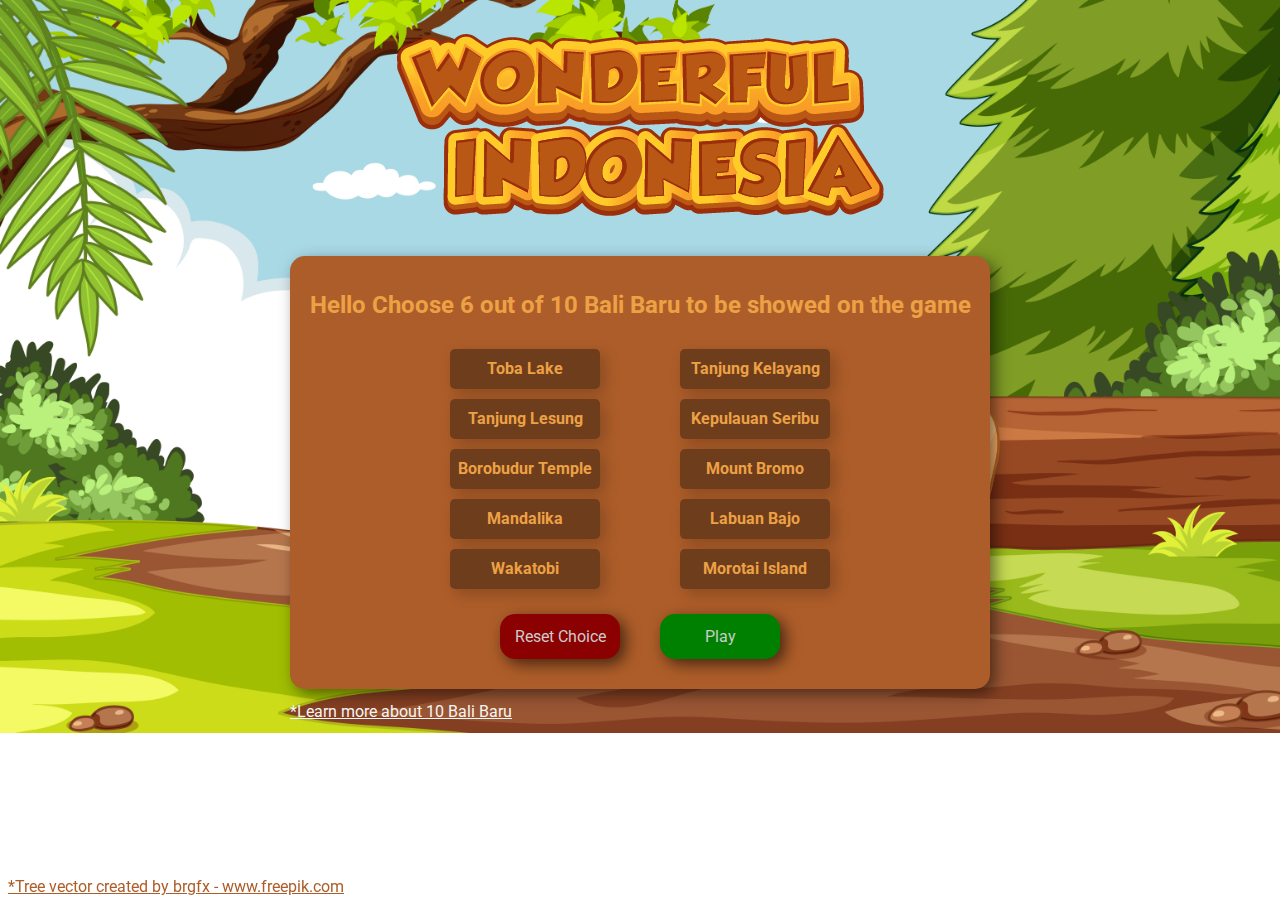
==== option.html @ 9e6f4c0f "fixing bug and update the user interface" ====
<!DOCTYPE html>
<html lang="en">

<head>
  <meta charset="UTF-8">
  <meta name="viewport" content="width=device-width, initial-scale=1.0">
  <link rel="stylesheet" href="style.css">
  <link href="https://fonts.googleapis.com/css2?family=Roboto&display=swap" rel="stylesheet">
  <title>Wonderful Indonesia</title>
</head>

<body>
  <embed name="Music" src="./audio/kampuang.mp3" loop="true" hidden="true" autostart="true">
  <img src="./images/wonderful_indonesia.png" alt="title" id="title">
  <div class="wrapper">
    <div class="instruction">
      <div class="box">
        <div class="center">
          <h2>Hello <span id="myName"></span> Choose 6 out of 10 Bali Baru to be showed on the game</h2>
        </div>
        <div class="opt-list">
          <div class="opt-box" id="opt-1">
            <h3>Toba Lake</h3>
          </div>
          <div class="opt-box" id="opt-7">
            <h3>Tanjung Kelayang</h3>
          </div>
        </div>
        <div class="opt-list">
          <div class="opt-box" id="opt-8">
            <h3>Tanjung Lesung</h3>
          </div>
          <div class="opt-box" id="opt-9">
            <h3>Kepulauan Seribu</h3>
          </div>
        </div>
        <div class="opt-list">
          <div class="opt-box" id="opt-0">
            <h3>Borobudur Temple</h3>
          </div>
          <div class="opt-box" id="opt-2">
            <h3>Mount Bromo</h3>
          </div>
        </div>
        <div class="opt-list">
          <div class="opt-box" id="opt-6">
            <h3>Mandalika</h3>
          </div>
          <div class="opt-box" id="opt-3">
            <h3>Labuan Bajo</h3>
          </div>
        </div>
        <div class="opt-list" id="opt-5">
          <div class="opt-box">
            <h3>Wakatobi</h3>
          </div>
          <div class="opt-box" id="opt-4">
            <h3>Morotai Island</h3>
          </div>
        </div>
        <div class="center">
          <div class="reset" id="reset">Reset Choice</div>
          <div class="play" id="play-play">Play</div>
        </div>
      </div>
    </div>
    <div class="credit">
      <a href='https://www.cnnindonesia.com/gaya-hidup/20181014151703-269-338377/indonesia-pamer-10-bali-baru-di-pertemuan-imf-bank-dunia'
        style="color: whitesmoke;">*Learn more about 10 Bali Baru</a>
    </div>
  </div>

  <script src="./apps.js"></script>
  <script>
    var myNameIs = document.getElementById("myName");
    var getUsername = localStorage.getItem("usernameInput");
    myNameIs.innerText = getUsername.toUpperCase();

    var activeList = []
    var options = document.getElementsByClassName("opt-box")
    for (var i = 0; i < options.length; i++) {
      options[i].addEventListener("click", function (e) {
        this.classList.add("active");
        var optId = this.getAttribute("id");
        activeList.push(optId);
        localStorage.setItem("activeList", JSON.stringify(activeList));
      })
    }

    var resetOpt = document.getElementById("reset");
    resetOpt.addEventListener("click", function (e) {
      for (var j = 0; j < options.length; j++) {
        options[j].classList.remove("active");
        activeList = [];
        localStorage.setItem("activeList", JSON.stringify(activeList));
        var hasil = JSON.parse(localStorage.getItem("activeList"));
      }
    })

    var playButton = document.getElementById("play-play");
    playButton.addEventListener("click", function (e) {
      if (activeList.length !== 6) {
        alert("Please pick 6 destinations")
      } else {
        document.location.href = "./memory-games/memory-games.html"
      }
    })
  </script>
</body>

<footer>
  <div class="credit">
    <a href='https://www.freepik.com/vectors/tree'>*Tree vector created by brgfx - www.freepik.com</a>
  </div>
</footer>

</html>
---- style.css ----
body {
  font-family: 'Roboto', sans-serif;
  font-size: 16px;
  line-height: 1.6;
  overflow-x: hidden;
  scroll-behavior: smooth;
  background: url("./images/background.jpg");
  background-repeat: no-repeat;
  background-size: cover;
  text-decoration: none;
  list-style-type: none;
}

.wrapper {
  width: 100%;
  max-width: 700px;
  margin: 0 auto;
}

#title {
  display: flex;
  margin: 0 auto;
}

.instruction {
  margin-top: 40px;
  display: flex;
  justify-content: center;
  align-content: center;
}

.box {
  background-color: rgb(173, 93, 41);
  width: 800px;
  border-radius: 15px;
  margin-bottom: 10px;
  padding: 10px;
  box-shadow: 5px 5px 15px rgba(0,0,0,0.5);
}

.box h1 {
  text-align: center;
  color: rgb(237, 161, 69);
  font-weight: bold;
}

#description {
  color: rgb(237, 161, 69);
  text-align: center;
}

.options {
  display: flex;
  justify-content: center;
  align-content: center;
}

.play {
  background-color:green;
  color: #cccccc;
  margin: 20px;
  width: 100px;
  display: inline-block;
  text-align: center;
  border-radius: 15px;
  padding: 10px;
  box-shadow: 5px 5px 15px rgba(0,0,0,0.6);
}

.play:hover {
  transform: scale(1.05);
  cursor: pointer;
}

.get-instruction {
  background-color:darkblue;
  color: #cccccc;
  margin: 20px;
  width: 100px;
  display: inline-block;
  text-align: center;
  border-radius: 15px;
  padding: 10px;
  box-shadow: 5px 5px 15px rgba(0,0,0,0.6);
}

.get-instruction:hover {
  transform: scale(1.05);
  cursor: pointer;
}

footer {
  position: fixed;
  bottom: 0;
}
.credit a {
  color: rgb(173, 93, 41);
}

/* The Modal (background) */
.modal {
  display: none; /* Hidden by default */
  position: fixed; /* Stay in place */
  z-index: 1; /* Sit on top */
  left: 0;
  top: 0;
  width: 100%; /* Full width */
  height: 100%; /* Full height */
  overflow: auto; /* Enable scroll if needed */
  background-color: rgb(0,0,0); /* Fallback color */
  background-color: rgba(0,0,0,0.4); /* Black w/ opacity */
}

/* Modal Content/Box */
.modal-content {
  background-color: rgb(173, 93, 41);
  margin: 15% auto; /* 15% from the top and centered */
  padding: 20px;
  border: 1px solid #888;
  width: 50%; /* Could be more or less, depending on screen size */
  border-radius: 15px;
}

/* The Close Button */
.close {
  color: #aaa;
  float: right;
  font-size: 28px;
  font-weight: bold;
}

.close:hover,
.close:focus {
  color: black;
  text-decoration: none;
  cursor: pointer;
}

.modal-content h1 {
  text-align: center;
  color: rgb(237, 161, 69);
  font-weight: bold;
}

.modal-content p {
  color: rgb(237, 161, 69);
  text-align: center;
}

.modal-content form input[type=text] {
  border: 2px solid rgb(110, 61, 28);
  border-radius: 5px;
  box-shadow: 5px 5px 15px rgba(0,0,0,0.6)
}

::placeholder {
  color: rgb(110, 61, 28);
  text-align: center;
}

input {
  text-align: center;
}

input:focus {
  color: rgb(110, 61, 28);
}

div.form {
  display: block;
  text-align: center;
}

.play-modal {
  padding-top: 10px;
  display: block;
  text-align: center;
}

.opt-list {
  display: flex;
  justify-content: center;
  align-content: center;
}

.opt-box {
  background-color: rgb(110, 61, 28);
  width: 150px;
  height: 40px;
  border-radius: 5px;
  margin: 5px 40px;
  box-shadow: 5px 5px 15px rgba(0,0,0,0.2);
  text-align: center;
  justify-content: center;
  align-content: center;
}

.box .center h2 {
  color: rgb(237, 161, 69);
}

.opt-box h3 {
  font-size: 16px;
  line-height: 8px;
  color: rgb(237, 161, 69);
}

.opt-box:hover {
  opacity: 50%;
  cursor: pointer;
}

.center {
  display: flex;
  justify-content: center;
  align-content: center;
}

.center h2 {
  text-align: center;
}

.reset {
  background-color:#8B0000;
  color: #cccccc;
  margin: 20px;
  width: 100px;
  display: inline-block;
  text-align: center;
  border-radius: 15px;
  padding: 10px;
  box-shadow: 5px 5px 15px rgba(0,0,0,0.6);
}

.reset:hover {
  transform: scale(1.05);
  cursor: pointer;
}

.active {
  background-color: rgb(110, 61, 28);
  width: 150px;
  height: 40px;
  border-radius: 5px;
  margin: 5px 40px;
  box-shadow: 5px 5px 15px rgba(0,0,0,0.2);
  text-align: center;
  justify-content: center;
  align-content: center;
  opacity: 50%;
}
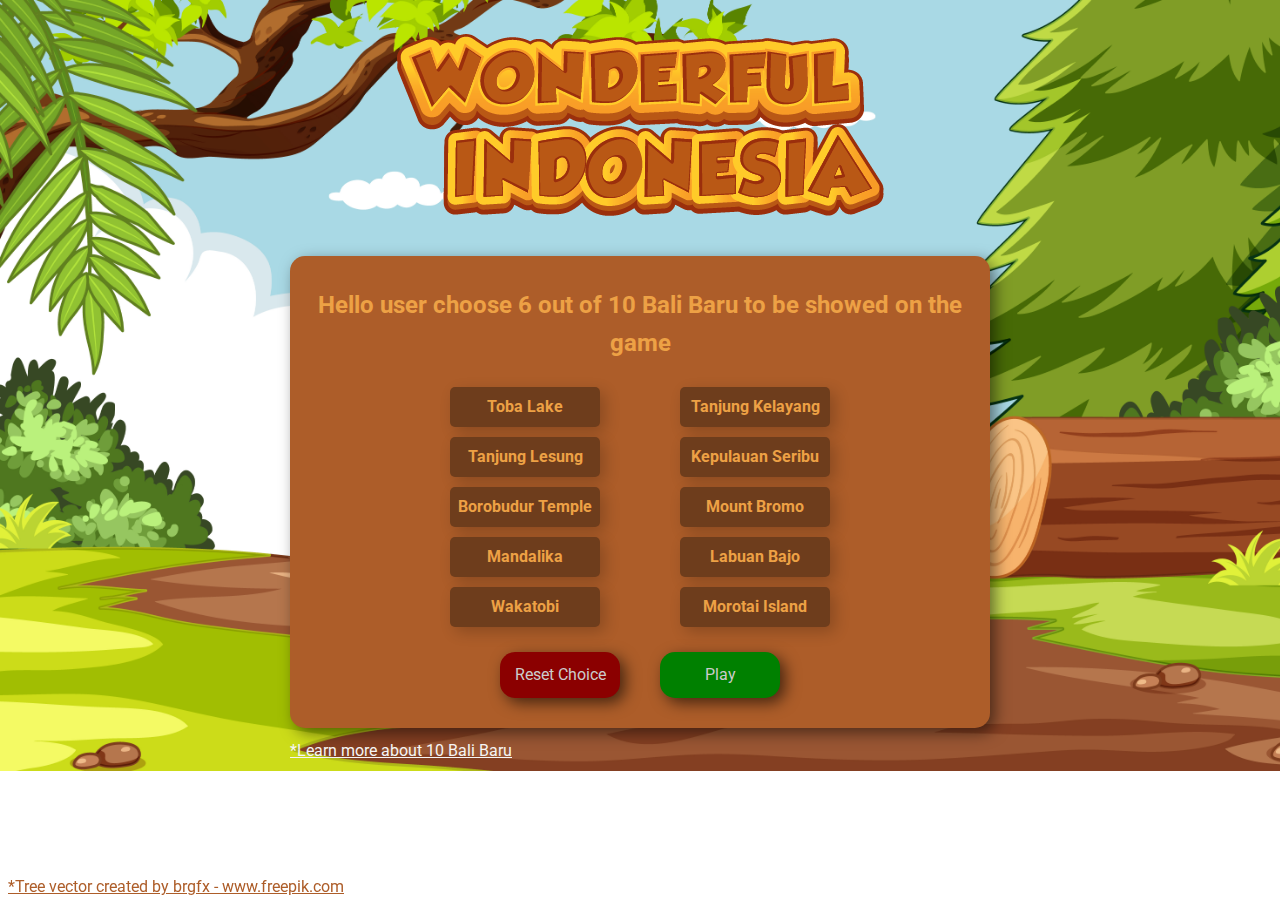
==== commit 0bec97c2: "add next level feature" ====
--- a/option.html
+++ b/option.html
@@ -16,7 +16,7 @@
     <div class="instruction">
       <div class="box">
         <div class="center">
-          <h2>Hello <span id="myName"></span> Choose 6 out of 10 Bali Baru to be showed on the game</h2>
+          <h2>Hello <span id="myName">user</span> choose 6 out of 10 Bali Baru to be showed on the game</h2>
         </div>
         <div class="opt-list">
           <div class="opt-box" id="opt-1">
@@ -74,7 +74,9 @@
   <script>
     var myNameIs = document.getElementById("myName");
     var getUsername = localStorage.getItem("usernameInput");
-    myNameIs.innerText = getUsername.toUpperCase();
+    if (getUsername) {
+      myNameIs.innerText = `'${getUsername}'`;
+    }
 
     var activeList = []
     var options = document.getElementsByClassName("opt-box")
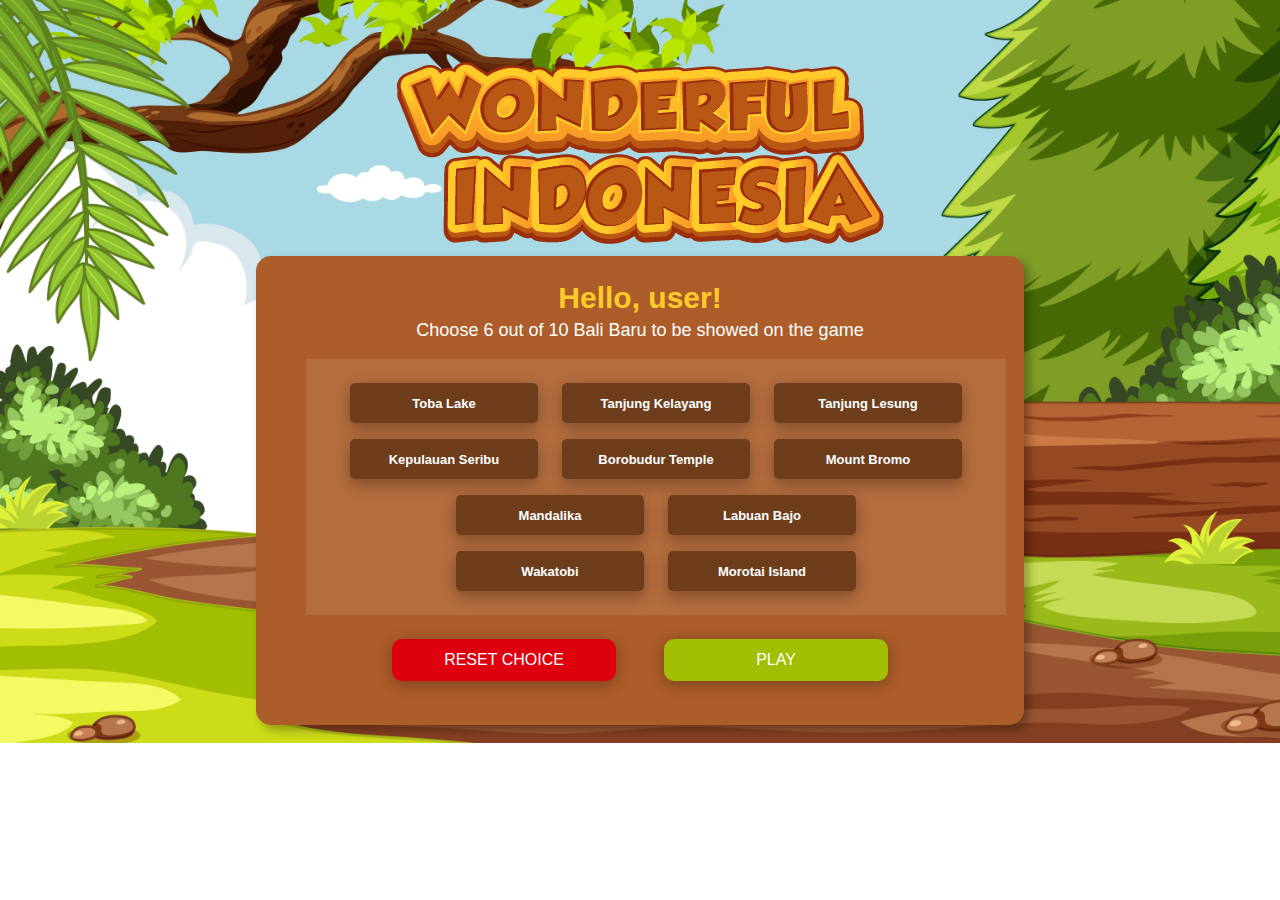
==== commit f86211eb: "update user interface" ====
--- a/option.html
+++ b/option.html
@@ -13,60 +13,55 @@
   <embed name="Music" src="./audio/kampuang.mp3" loop="true" hidden="true" autostart="true">
   <img src="./images/wonderful_indonesia.png" alt="title" id="title">
   <div class="wrapper">
-    <div class="instruction">
+    <div class="instruction2">
       <div class="box">
-        <div class="center">
-          <h2>Hello <span id="myName">user</span> choose 6 out of 10 Bali Baru to be showed on the game</h2>
-        </div>
-        <div class="opt-list">
-          <div class="opt-box" id="opt-1">
-            <h3>Toba Lake</h3>
+        <h2 class="greeting">Hello, <span id="myName">user</span>! </h2>
+        <p class="text"> Choose 6 out of 10 Bali Baru to be showed on the game</p>
+        <div class="outer-box">
+          <div class="opt-list">
+            <div class="opt-box" id="opt-1">
+              <h3>Toba Lake</h3>
+            </div>
+            <div class="opt-box" id="opt-7">
+              <h3>Tanjung Kelayang</h3>
+            </div>
+            <div class="opt-box" id="opt-8">
+              <h3>Tanjung Lesung</h3>
+            </div>
           </div>
-          <div class="opt-box" id="opt-7">
-            <h3>Tanjung Kelayang</h3>
+          <div class="opt-list">
+            <div class="opt-box" id="opt-9">
+              <h3>Kepulauan Seribu</h3>
+            </div>
+            <div class="opt-box" id="opt-0">
+              <h3>Borobudur Temple</h3>
+            </div>
+            <div class="opt-box" id="opt-2">
+              <h3>Mount Bromo</h3>
+            </div>
+          </div>
+          <div class="opt-list">
+            <div class="opt-box" id="opt-6">
+              <h3>Mandalika</h3>
+            </div>
+            <div class="opt-box" id="opt-3">
+              <h3>Labuan Bajo</h3>
+            </div>
+          </div>
+          <div class="opt-list">
+            <div class="opt-box" id="opt-5">
+              <h3>Wakatobi</h3>
+            </div>
+            <div class="opt-box" id="opt-4">
+              <h3>Morotai Island</h3>
+            </div>
           </div>
         </div>
-        <div class="opt-list">
-          <div class="opt-box" id="opt-8">
-            <h3>Tanjung Lesung</h3>
-          </div>
-          <div class="opt-box" id="opt-9">
-            <h3>Kepulauan Seribu</h3>
-          </div>
-        </div>
-        <div class="opt-list">
-          <div class="opt-box" id="opt-0">
-            <h3>Borobudur Temple</h3>
-          </div>
-          <div class="opt-box" id="opt-2">
-            <h3>Mount Bromo</h3>
-          </div>
-        </div>
-        <div class="opt-list">
-          <div class="opt-box" id="opt-6">
-            <h3>Mandalika</h3>
-          </div>
-          <div class="opt-box" id="opt-3">
-            <h3>Labuan Bajo</h3>
-          </div>
-        </div>
-        <div class="opt-list" id="opt-5">
-          <div class="opt-box">
-            <h3>Wakatobi</h3>
-          </div>
-          <div class="opt-box" id="opt-4">
-            <h3>Morotai Island</h3>
-          </div>
-        </div>
-        <div class="center">
-          <div class="reset" id="reset">Reset Choice</div>
-          <div class="play" id="play-play">Play</div>
+        <div class="options">
+          <div class="reset" id="reset">RESET CHOICE</div>
+          <div class="play" id="play-play">PLAY</div>
         </div>
       </div>
-    </div>
-    <div class="credit">
-      <a href='https://www.cnnindonesia.com/gaya-hidup/20181014151703-269-338377/indonesia-pamer-10-bali-baru-di-pertemuan-imf-bank-dunia'
-        style="color: whitesmoke;">*Learn more about 10 Bali Baru</a>
     </div>
   </div>
 
@@ -75,17 +70,23 @@
     var myNameIs = document.getElementById("myName");
     var getUsername = localStorage.getItem("usernameInput");
     if (getUsername) {
-      myNameIs.innerText = `'${getUsername}'`;
+      myNameIs.innerText = getUsername;
     }
 
     var activeList = []
     var options = document.getElementsByClassName("opt-box")
     for (var i = 0; i < options.length; i++) {
       options[i].addEventListener("click", function (e) {
-        this.classList.add("active");
         var optId = this.getAttribute("id");
-        activeList.push(optId);
-        localStorage.setItem("activeList", JSON.stringify(activeList));
+        var index = activeList.indexOf(optId);
+        if (index === -1) {
+          this.classList.add("active");
+          activeList.push(optId);
+          localStorage.setItem("activeList", JSON.stringify(activeList));
+        } else {
+          this.classList.remove("active");
+          activeList.splice(index, 1);
+        }
       })
     }
 
--- a/style.css
+++ b/style.css
@@ -1,7 +1,5 @@
 body {
-  font-family: 'Roboto', sans-serif;
-  font-size: 16px;
-  line-height: 1.6;
+  font-family: 'Poppins', sans-serif;
   overflow-x: hidden;
   scroll-behavior: smooth;
   background: url("./images/background.jpg");
@@ -14,39 +12,51 @@
 .wrapper {
   width: 100%;
   max-width: 700px;
-  margin: 0 auto;
+  margin: auto;
 }
 
 #title {
   display: flex;
-  margin: 0 auto;
+  margin: 36px auto 0 auto;
 }
 
 .instruction {
-  margin-top: 40px;
+  margin-top: 44px;
   display: flex;
   justify-content: center;
   align-content: center;
 }
 
 .box {
-  background-color: rgb(173, 93, 41);
-  width: 800px;
+  background-color: #ad5d29;
+  width: 100%;
+  height: 100%;
   border-radius: 15px;
   margin-bottom: 10px;
-  padding: 10px;
-  box-shadow: 5px 5px 15px rgba(0,0,0,0.5);
+  padding: 0 50px 20px 50px;
+  box-shadow: 5px 5px 10px rgba(0,0,0,0.3);
+  display: flex;
+  flex-direction: column;
+  justify-content: center;
 }
 
 .box h1 {
   text-align: center;
-  color: rgb(237, 161, 69);
+  color: #ffcb29;
   font-weight: bold;
+  font-size: 30px;
+  padding-top: 10px;
+}
+
+.wrapping-text {
+  max-width: 680px;
+  font-weight: 400px;
 }
 
 #description {
-  color: rgb(237, 161, 69);
-  text-align: center;
+  color: #ffffff;
+  text-align: center;
+  font-size: 18px;
 }
 
 .options {
@@ -56,15 +66,15 @@
 }
 
 .play {
-  background-color:green;
-  color: #cccccc;
-  margin: 20px;
-  width: 100px;
+  background-color: #a1be02;
+  color: #ffffff;
+  margin: 24px;
+  width: 200px;
   display: inline-block;
   text-align: center;
-  border-radius: 15px;
-  padding: 10px;
-  box-shadow: 5px 5px 15px rgba(0,0,0,0.6);
+  border-radius: 10px;
+  padding: 12px;
+  box-shadow: 0px 3px 15px rgba(0,0,0,0.3);
 }
 
 .play:hover {
@@ -73,28 +83,50 @@
 }
 
 .get-instruction {
-  background-color:darkblue;
-  color: #cccccc;
-  margin: 20px;
-  width: 100px;
+  background-color: #4f771f;
+  color: #ffffff;
+  margin: 24px;
+  width: 200px;
   display: inline-block;
   text-align: center;
-  border-radius: 15px;
-  padding: 10px;
-  box-shadow: 5px 5px 15px rgba(0,0,0,0.6);
+  border-radius: 10px;
+  padding: 12px;
+  box-shadow: 0 3px 15px rgba(0,0,0,0.3);
 }
 
 .get-instruction:hover {
   transform: scale(1.05);
   cursor: pointer;
+}
+
+.learn-more {
+  text-align: center;
+}
+
+.learn-more a {
+  color: rgb(214, 213, 213);
+  font-size: 15px;
 }
 
 footer {
   position: fixed;
   bottom: 0;
+  right: 0;
+  margin-right: 20px;
+}
+
+.credit{
+  text-align: right;
 }
 .credit a {
-  color: rgb(173, 93, 41);
+  color: white;
+  opacity: 50%;
+  font-size: 12px;
+}
+
+.credit p {
+  color: white;
+  font-size: 15px;
 }
 
 /* The Modal (background) */
@@ -113,7 +145,7 @@
 
 /* Modal Content/Box */
 .modal-content {
-  background-color: rgb(173, 93, 41);
+  background-color: #AD5D29;
   margin: 15% auto; /* 15% from the top and centered */
   padding: 20px;
   border: 1px solid #888;
@@ -123,47 +155,58 @@
 
 /* The Close Button */
 .close {
-  color: #aaa;
+  color: #ffffff;
   float: right;
-  font-size: 28px;
+  font-size: 40px;
   font-weight: bold;
 }
 
 .close:hover,
 .close:focus {
-  color: black;
+  color:  #FFCB29;
   text-decoration: none;
   cursor: pointer;
 }
 
 .modal-content h1 {
   text-align: center;
-  color: rgb(237, 161, 69);
+  color: #FFCB29;
   font-weight: bold;
+  font-size: 40px;
 }
 
 .modal-content p {
-  color: rgb(237, 161, 69);
-  text-align: center;
+  color: #ffffff;
+  text-align: center;
+  font-size: 18px;
+}
+
+.modal-content a {
+  color: #ffffff;
+  font-size: 18px;
+}
+
+#copyright {
+  color: #cccccc;
+  font-size: 15px;
 }
 
 .modal-content form input[type=text] {
   border: 2px solid rgb(110, 61, 28);
   border-radius: 5px;
+  height: 52px;
+  width: 410px;
   box-shadow: 5px 5px 15px rgba(0,0,0,0.6)
 }
 
 ::placeholder {
-  color: rgb(110, 61, 28);
-  text-align: center;
+  text-align: center;
+  font-size: 20px;
 }
 
 input {
   text-align: center;
-}
-
-input:focus {
-  color: rgb(110, 61, 28);
+  font-size: 20px;
 }
 
 div.form {
@@ -177,6 +220,20 @@
   text-align: center;
 }
 
+.instruction2 {
+  margin-top: 12px;
+  display: flex;
+  justify-content: center;
+  align-content: center;
+}
+
+.outer-box {
+  height: 100%;
+  width: 100%;
+  background-color: rgba(255, 255, 255, 0.1);
+  padding: 16px;
+}
+
 .opt-list {
   display: flex;
   justify-content: center;
@@ -184,12 +241,12 @@
 }
 
 .opt-box {
-  background-color: rgb(110, 61, 28);
-  width: 150px;
+  background-color: #6E3D1C;
+  width: 188px;
   height: 40px;
   border-radius: 5px;
-  margin: 5px 40px;
-  box-shadow: 5px 5px 15px rgba(0,0,0,0.2);
+  margin: 8px 12px;
+  box-shadow: 0px 5px 15px rgba(0,0,0,0.3);
   text-align: center;
   justify-content: center;
   align-content: center;
@@ -200,36 +257,46 @@
 }
 
 .opt-box h3 {
-  font-size: 16px;
-  line-height: 8px;
-  color: rgb(237, 161, 69);
+  font-size: 13px;
+  color: #ffffff;
 }
 
 .opt-box:hover {
-  opacity: 50%;
+  transform: scale(0.95);
   cursor: pointer;
 }
 
 .center {
-  display: flex;
-  justify-content: center;
-  align-content: center;
-}
-
-.center h2 {
-  text-align: center;
+  display: block;
+  justify-content: center;
+  align-content: center;
+  
+}
+
+.greeting {
+  text-align: center;
+  font-size: 30px;
+  margin-bottom: 0;
+  color: #FFCB29;
+}
+
+.text {
+  margin-top: 5px;
+  text-align: center;
+  font-size: 18px;
+  color: #ffffff;
 }
 
 .reset {
-  background-color:#8B0000;
-  color: #cccccc;
-  margin: 20px;
-  width: 100px;
+  background-color:#DE000F;
+  color: #ffffff;
+  margin: 24px;
+  width: 200px;
   display: inline-block;
   text-align: center;
-  border-radius: 15px;
-  padding: 10px;
-  box-shadow: 5px 5px 15px rgba(0,0,0,0.6);
+  border-radius: 10px;
+  padding: 12px;
+  box-shadow: 0px 3px 15px rgba(0,0,0,0.3);
 }
 
 .reset:hover {
@@ -238,15 +305,14 @@
 }
 
 .active {
-  background-color: rgb(110, 61, 28);
-  width: 150px;
+  background-color: #FFCB29;
+  width: 188px;
   height: 40px;
   border-radius: 5px;
-  margin: 5px 40px;
-  box-shadow: 5px 5px 15px rgba(0,0,0,0.2);
-  text-align: center;
-  justify-content: center;
-  align-content: center;
-  opacity: 50%;
-}
-
+  margin: 8px 12px;
+  box-shadow: 0px 3px 15px rgba(0,0,0,0.3);
+  text-align: center;
+  justify-content: center;
+  align-content: center;
+}
+
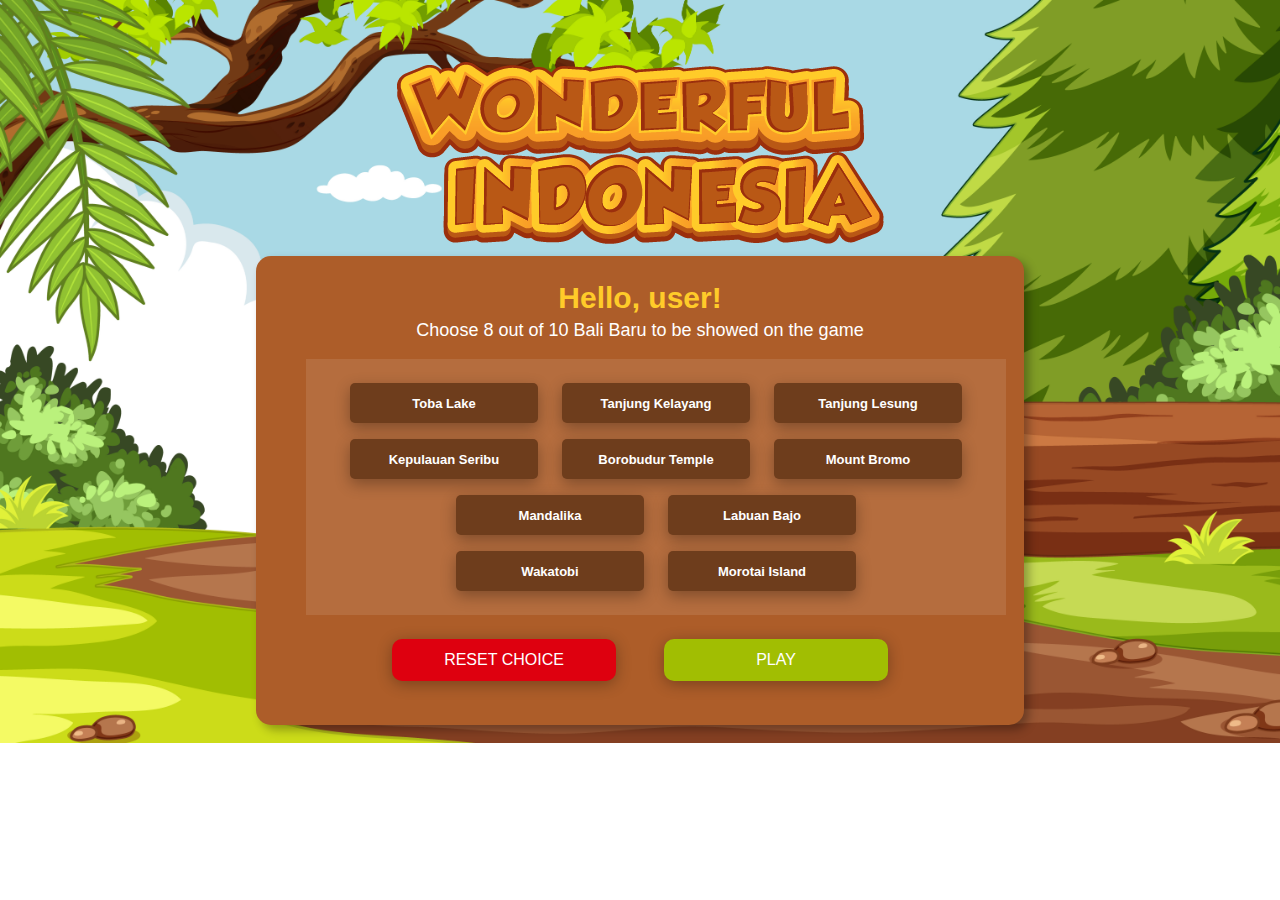
==== commit e02a9480: "update game board UI" ====
--- a/option.html
+++ b/option.html
@@ -16,7 +16,7 @@
     <div class="instruction2">
       <div class="box">
         <h2 class="greeting">Hello, <span id="myName">user</span>! </h2>
-        <p class="text"> Choose 6 out of 10 Bali Baru to be showed on the game</p>
+        <p class="text"> Choose 8 out of 10 Bali Baru to be showed on the game</p>
         <div class="outer-box">
           <div class="opt-list">
             <div class="opt-box" id="opt-1">
@@ -102,8 +102,8 @@
 
     var playButton = document.getElementById("play-play");
     playButton.addEventListener("click", function (e) {
-      if (activeList.length !== 6) {
-        alert("Please pick 6 destinations")
+      if (activeList.length !== 8) {
+        alert("Please pick 8 destinations");
       } else {
         document.location.href = "./memory-games/memory-games.html"
       }
@@ -113,7 +113,7 @@
 
 <footer>
   <div class="credit">
-    <a href='https://www.freepik.com/vectors/tree'>*Tree vector created by brgfx - www.freepik.com</a>
+    <p>Yosia Elnino &copy; 2020 - Eindhoven Fox</p>
   </div>
 </footer>
 
